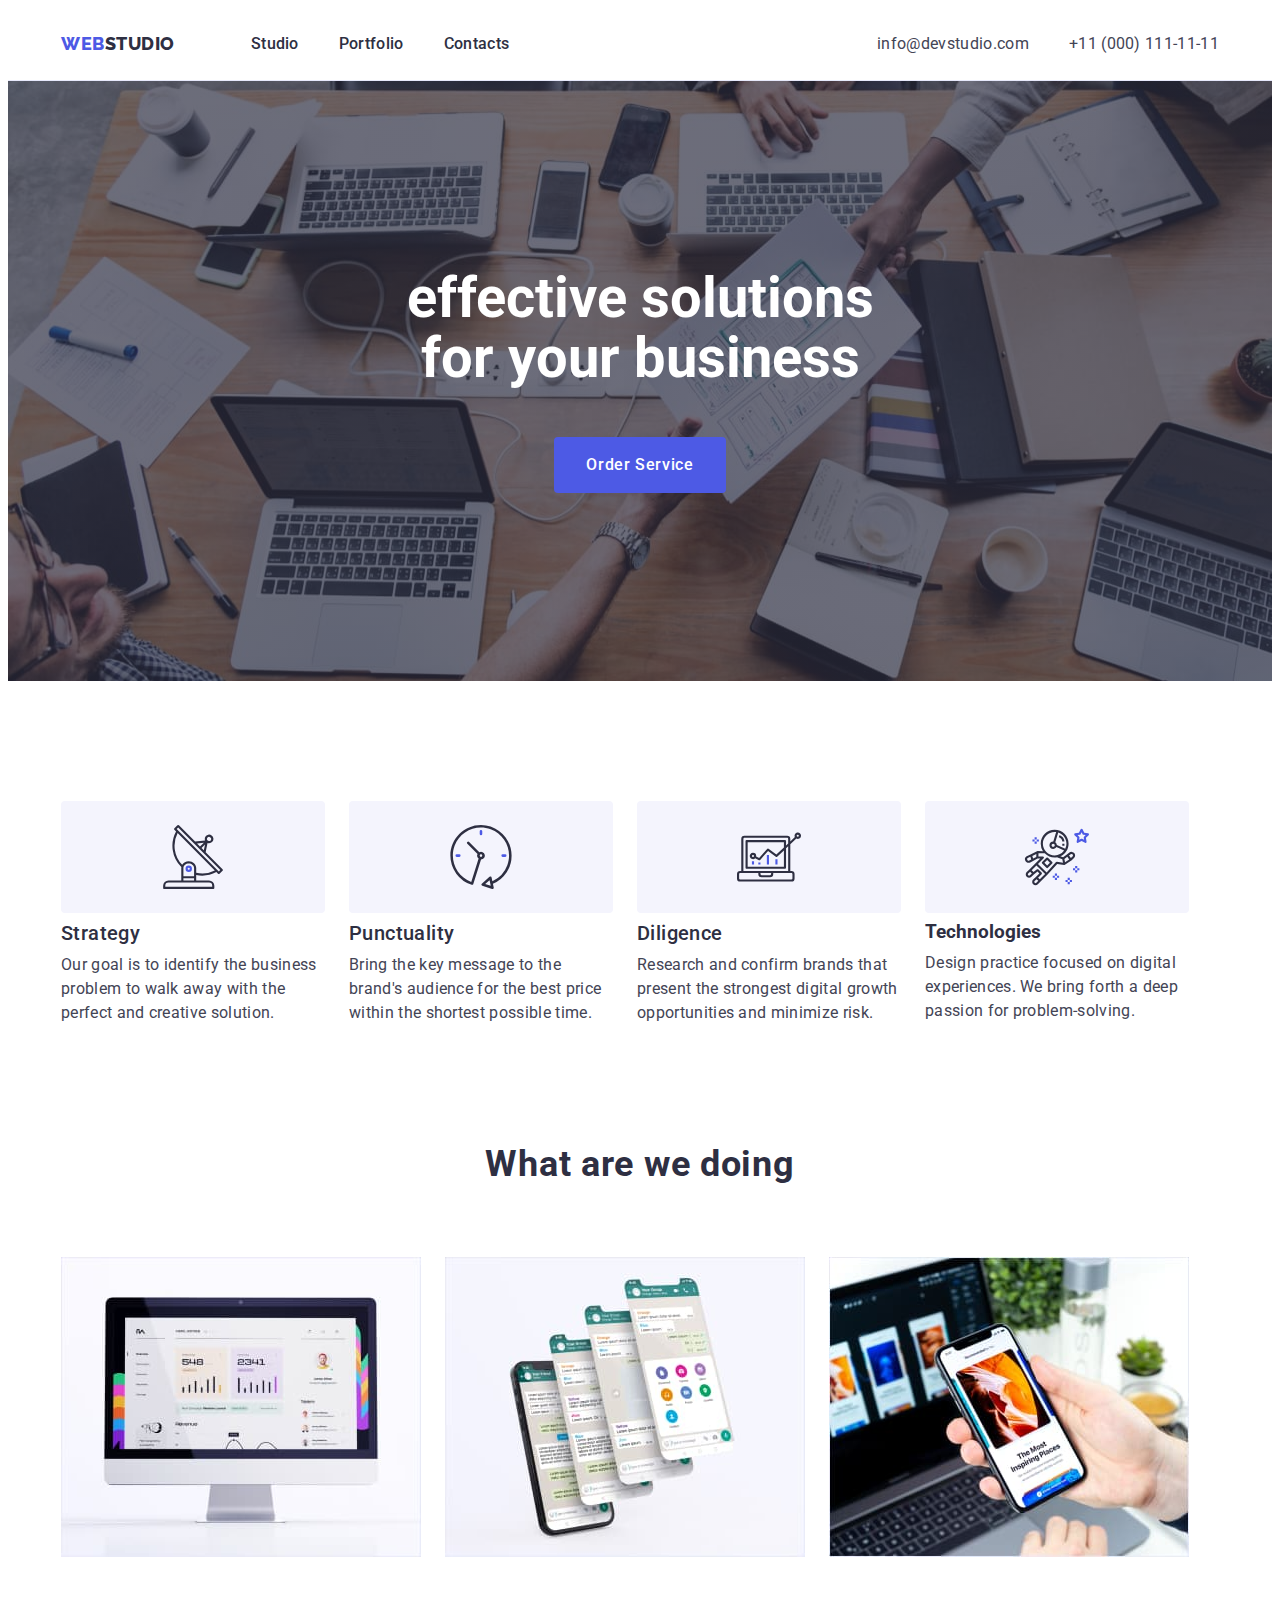
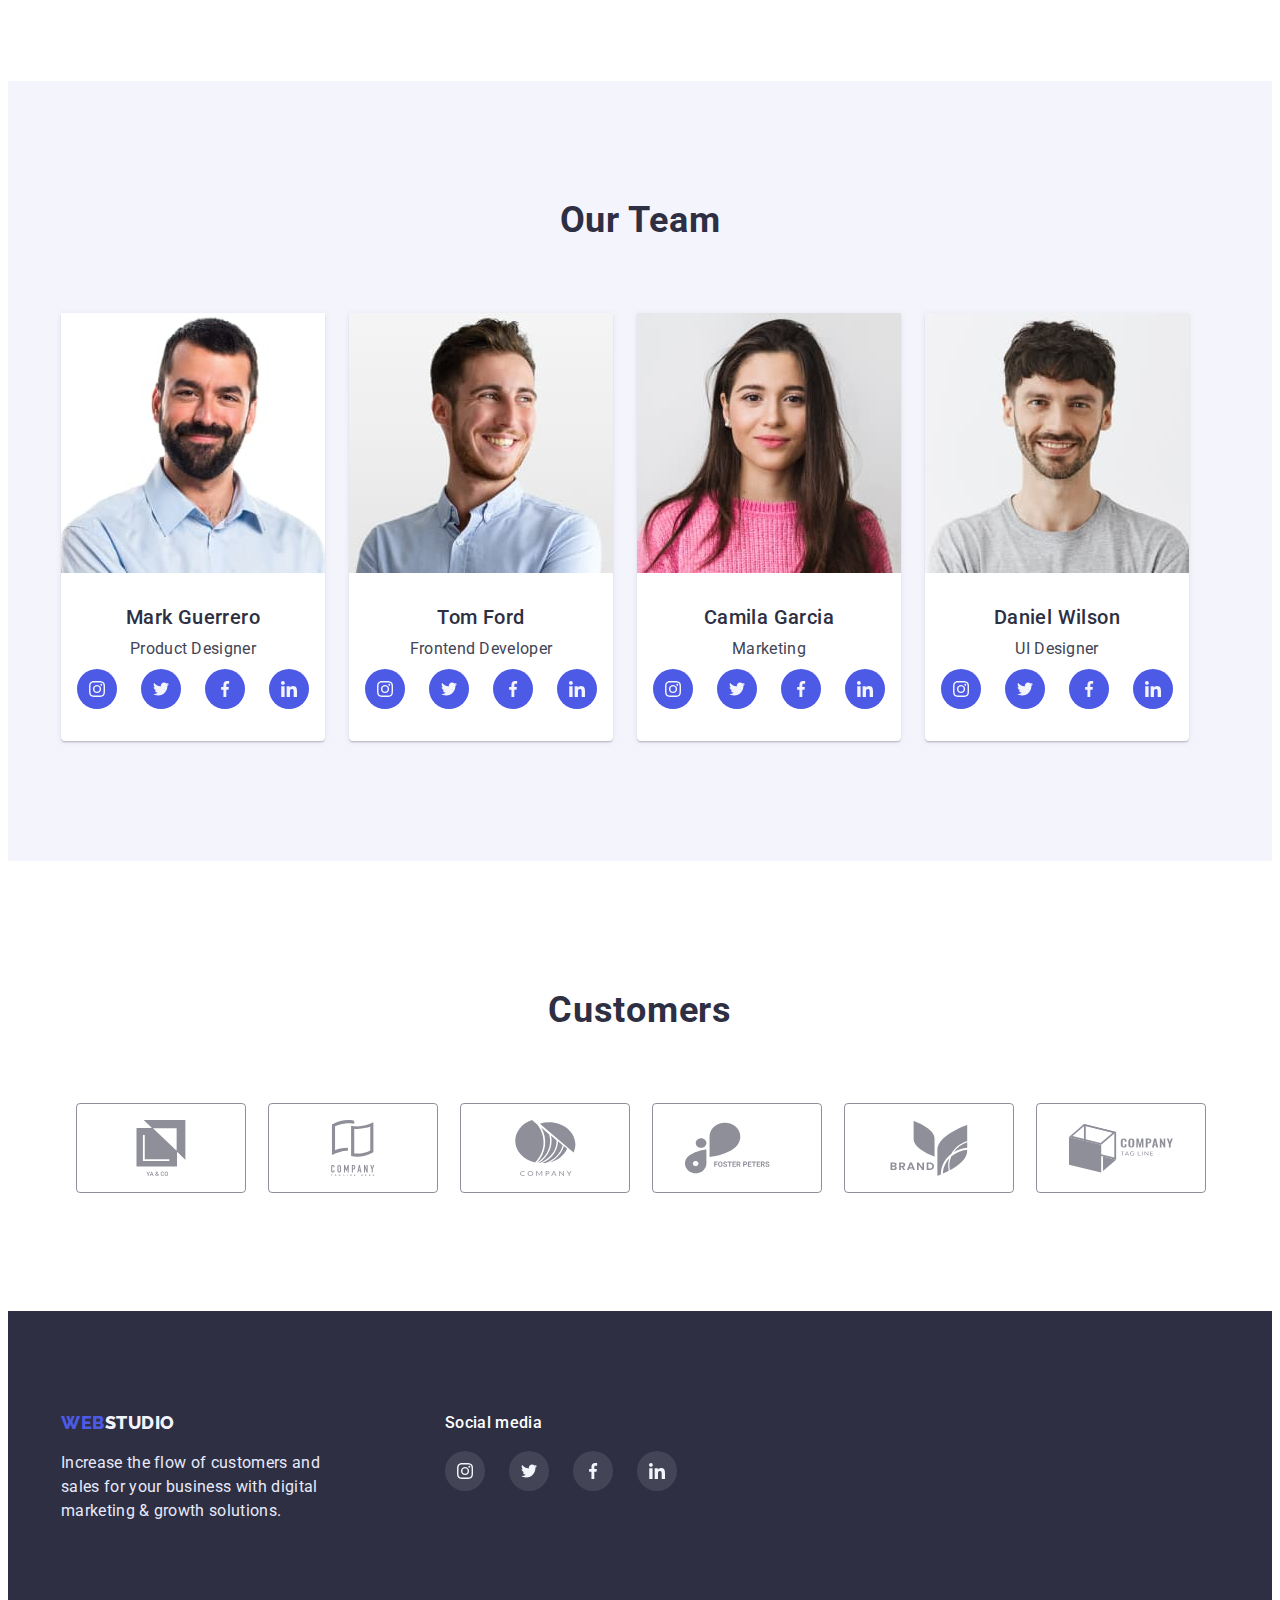
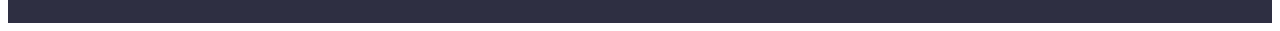
==== index.html @ f939b320 "probiren" ====
<!DOCTYPE html>
<html lang="en">
  <head>
    <meta charset="UTF-8" />
    <meta http-equiv="X-UA-Compatible" content="IE=edge" />
    <meta name="viewport" content="width=device-width, initial-scale=1.0" />
    <title>WebStudio</title>
    <link
      rel="stylesheet"
      href="https://cdnjs.cloudflare.com/ajax/libs/modern-normalize/1.1.0/modern-normalize.min.css"
      integrity="sha512-wpPYUAdjBVSE4KJnH1VR1HeZfpl1ub8YT/NKx4PuQ5NmX2tKuGu6U/JRp5y+Y8XG2tV+wKQpNHVUX03MfMFn9Q=="
      crossorigin="anonymous"
      referrerpolicy="no-referrer"
    />
    <link rel="preconnect" href="https://fonts.googleapis.com" />
    <link rel="preconnect" href="https://fonts.gstatic.com" crossorigin />
    <link
      href="https://fonts.googleapis.com/css2?family=Raleway:wght@800&family=Roboto:wght@400;500;700;900&display=swap"
      rel="stylesheet"
    />
    <link rel="stylesheet" href="./css/styles.css" />
  </head>
  <body>
    <!-- шапка -->
    <header class="header">
      <div class="container header-container">
        <nav class="header-nav">
          <a href="./index.html" class="logo list link"
            ><span class="logo-web">Web</span>Studio</a
          >
          <ul class="header-list list">
            <li class="header-item">
              <a href="./index.html" class="header-link link">Studio</a>
            </li>
            <li class="header-item">
              <a href="./portfolio.html" class="header-link link">Portfolio</a>
            </li>
            <li class="header-item">
              <a href="" class="header-link link">Contacts</a>
            </li>
          </ul>
        </nav>
        <address class="header-address">
          <ul class="contakt-list list">
            <li class="contakt-item">
              <a
                href="mailto:info@devstudio.com"
                class="contakt-link contakt-link-mailto link"
                >info@devstudio.com</a
              >
            </li>
            <li class="contakt-item">
              <a href="tel:+110001111111" class="contakt-link link"
                >+11 (000) 111-11-11</a
              >
            </li>
          </ul>
        </address>
      </div>
    </header>
    <!-- / шапка -->
    <main>
      <!-- герой -->
      <section class="section-hero">
        <div class="container container-hero">
          <h1 class="hero-title">effective solutions for your business</h1>
          <button type="button" class="btn-hero">Order Service</button>
        </div>
      </section>
      <!-- послуги -->
      <section class="benefits">
        <div class="container">
          <h2 class="visually-hidden">services</h2>
          <ul class="benefits-top-list list">
            <li class="benefits-top-item">
              <svg class="benefits-top-icon" widht="64px" height="64px"><use href="./images/symbol-defs.svg#icon-antenna">  </use></svg>
            </li>
            <li class="benefits-top-item">
              <svg class="benefits-top-icon " widht="64px" height="64px"><use href="./images/symbol-defs.svg#icon-clock">  </use></svg>
            </li>
            <li class="benefits-top-item">
              <svg class="benefits-top-icon " widht="64px" height="64px"><use href="./images/symbol-defs.svg#icon-diagram">  </use></svg>
            </li>
            <li class="benefits-top-item">
              <svg class="benefits-top-icon " widht="64px" height="64px"><use href="./images/symbol-defs.svg#icon-astronaut">  </use></svg>
            </li>
          </ul>
          <ul class="benefits-list list">
            <li class="benefits-item">
              <h3 class="benefits-title subtitle">Strategy</h3>
              <p class="benefits-text text">
                Our goal is to identify the business problem to walk away with
                the perfect and creative solution.
              </p>
            </li>
            <li class="benefits-item">
              <h3 class="benefits-title subtitle">Punctuality</h3>
              <p class="benefits-text text">
                Bring the key message to the brand's audience for the best price
                within the shortest possible time.
              </p>
            </li>
            <li class="benefits-item">
              <h3 class="benefits-title subtitle">Diligence</h3>
              <p class="benefits-text text">
                Research and confirm brands that present the strongest digital
                growth opportunities and minimize risk.
              </p>
            </li>
            <li class="benefits-item">
              <h3 class="benefits-title">Technologies</h3>
              <p class="benefits-text text">
                Design practice focused on digital experiences. We bring forth a
                deep passion for problem-solving.
              </p>
            </li>
          </ul>
        </div>
      </section>
      <!-- що ми робимо -->
      <section class="slider-work">
        <div class="container slider-work-container">
          <h2 class="slider-work-title">What are we doing</h2>
          <ul class="slider-work-list list">
            <li class="slider-work-item">
              <img
                src="./images/foto1.jpg"
                alt="computer monitor"
                width="360"
              />
            </li>
            <li class="slider-work-item">
              <img src="./images/foto2.jpg" alt="phone screen" width="360" />
            </li>
            <li class="slider-work-item">
              <img src="./images/foto3.jpg" alt="phone" width="360" />
            </li>
          </ul>
        </div>
      </section>
      <!-- команда -->
      <section class="team">
        <div class="container team-container">
          <h2 class="team-title">Our Team</h2>
          <ul class="team-list list">
            <li class="team-item">
              <img
                src="./images/foto-team-1.jpg"
                alt="Mark Guerrero"
                width="264"
              />
              <div class="container-cards">
                <h3 class="team-name subtitle">Mark Guerrero</h3>
                <p class="team-text text">Product Designer</p>
                <ul class="team-spec-list list">
                  <li class="team-spec-item">
                    <a href="" class="team-spec-link">
                      <svg class="team-spec-icon" widht="16px" height="16px">
                        <use href="./images/symbol-defs.svg#icon-instagram"></use>
                      </svg>
                    </a>
                  </li>
                  <li class="team-spec-item">
                    <a href="" class="team-spec-link" >
                      <svg class="team-spec-icon" widht="16px" height="16px">
                        <use href="./images/symbol-defs.svg#icon-twitter"></use>
                      </svg>
                    </a>
                  </li>
                  <li class="team-spec-item">
                    <a href="" class="team-spec-link">
                      <svg class="team-spec-icon" widht="16px" height="16px">
                        <use href="./images/symbol-defs.svg#icon-facebook"></use>
                      </svg>
                    </a>
                  </li>
                  <li class="team-spec-item">
                    <a href="" class="team-spec-link">
                      <svg class="team-spec-icon" widht="16px" height="16px">
                        <use href="./images/symbol-defs.svg#icon-linkedin"></use>
                      </svg>
                    </a>
                  </li>
                </ul>
              </div>
            </li>
            <li class="team-item">
              <img src="./images/foto-team-2.jpg" alt="Tom Ford" width="264" />
              <div class="container-cards">
                <h3 class="team-name subtitle">Tom Ford</h3>
                <p class="team-text text">Frontend Developer</p>
                <ul class="team-spec-list list">
                  <li class="team-spec-item">
                    <a href="" class="team-spec-link">
                      <svg class="team-spec-icon" widht="16px" height="16px">
                        <use href="./images/symbol-defs.svg#icon-instagram"></use>
                      </svg>
                    </a>
                  </li>
                  <li class="team-spec-item">
                    <a href="" class="team-spec-link" >
                      <svg class="team-spec-icon" widht="16px" height="16px">
                        <use href="./images/symbol-defs.svg#icon-twitter"></use>
                      </svg>
                    </a>
                  </li>
                  <li class="team-spec-item">
                    <a href="" class="team-spec-link">
                      <svg class="team-spec-icon" widht="16px" height="16px">
                        <use href="./images/symbol-defs.svg#icon-facebook"></use>
                      </svg>
                    </a>
                  </li>
                  <li class="team-spec-item">
                    <a href="" class="team-spec-link">
                      <svg class="team-spec-icon" widht="16px" height="16px">
                        <use href="./images/symbol-defs.svg#icon-linkedin"></use>
                      </svg>
                    </a>
                  </li>
                </ul>
              </div>
            </li>
            <li class="team-item">
              <img
                src="./images/foto-team-3.jpg"
                alt="Camila Garcia"
                width="264"
              />
              <div class="container-cards">
                
                <h3 class="team-name subtitle">Camila Garcia</h3>
                <p class="team-text text">Marketing</p>
                <ul class="team-spec-list list">
                  <li class="team-spec-item">
                    <a href="" class="team-spec-link">
                      <svg class="team-spec-icon" widht="16px" height="16px">
                        <use href="./images/symbol-defs.svg#icon-instagram"></use>
                      </svg>
                    </a>
                  </li>
                  <li class="team-spec-item">
                    <a href="" class="team-spec-link" >
                      <svg class="team-spec-icon" widht="16px" height="16px">
                        <use href="./images/symbol-defs.svg#icon-twitter"></use>
                      </svg>
                    </a>
                  </li>
                  <li class="team-spec-item">
                    <a href="" class="team-spec-link">
                      <svg class="team-spec-icon" widht="16px" height="16px">
                        <use href="./images/symbol-defs.svg#icon-facebook"></use>
                      </svg>
                    </a>
                  </li>
                  <li class="team-spec-item">
                    <a href="" class="team-spec-link">
                      <svg class="team-spec-icon" widht="16px" height="16px">
                        <use href="./images/symbol-defs.svg#icon-linkedin"></use>
                      </svg>
                    </a>
                  </li>
                </ul>
              </div>
            </li>
            <li class="team-item">
              <img
                src="./images/foto-team-4.jpg"
                alt="Daniel Wilson"
                width="264"
              />
              <div class="container-cards">
                <h3 class="team-name subtitle">Daniel Wilson</h3>
                <p class="team-text text">UI Designer</p>
                <ul class="team-spec-list list">
                  <li class="team-spec-item">
                    <a href="" class="team-spec-link">
                      <svg class="team-spec-icon" widht="16px" height="16px">
                        <use href="./images/symbol-defs.svg#icon-instagram"></use>
                      </svg>
                    </a>
                  </li>
                  <li class="team-spec-item">
                    <a href="" class="team-spec-link" >
                      <svg class="team-spec-icon" widht="16px" height="16px">
                        <use href="./images/symbol-defs.svg#icon-twitter"></use>
                      </svg>
                    </a>
                  </li>
                  <li class="team-spec-item">
                    <a href="" class="team-spec-link">
                      <svg class="team-spec-icon" widht="16px" height="16px">
                        <use href="./images/symbol-defs.svg#icon-facebook"></use>
                      </svg>
                    </a>
                  </li>
                  <li class="team-spec-item">
                    <a href="" class="team-spec-link">
                      <svg class="team-spec-icon" widht="16px" height="16px">
                        <use href="./images/symbol-defs.svg#icon-linkedin"></use>
                      </svg>
                    </a>
                  </li>
                </ul>
              </div>
            </li>
          </ul>
        </div>
      </section>
      <section class="company">
        <div class="container container-compani">
        <h2 class="company-title">Customers</h2>
        <ul class="company-list list">
          <li class="company-item">
            <a href="" class="company-link">
              <svg class="company-icon" width="104px" height="56px">
                <use href="./images/symbol-defs.svg#icon-group  "></use>
              </svg>
            </a>
          </li>
          <li class="company-item">
            <a href="" class="company-link">
              <svg class="company-icon" width="104px" height="56px">
                <use href="./images/symbol-defs.svg#icon-group-company  "></use>
              </svg>
            </a>
          </li>
          <li class="company-item">
            <a href="" class="company-link">
              <svg class="company-icon" width="104px" height="56px">
                <use href="./images/symbol-defs.svg#icon-Object "></use>
              </svg>
            </a>
          </li>
          <li class="company-item">
            <a href="" class="company-link">
              <svg class="company-icon" width="104px" height="56px">
                <use href="./images/symbol-defs.svg#icon-foster "></use>
              </svg>
            </a>
          </li>
          <li class="company-item">
            <a href="" class="company-link">
              <svg class="company-icon" width="104px" height="56px">
                <use href="./images/symbol-defs.svg#icon-brand "></use>
              </svg>
            </a>
          </li>
          <li class="company-item">
            <a href="" class="company-link">
              <svg class="company-icon" width="104px" height="56px">
                <use href="./images/symbol-defs.svg#icon-tagline "></use>
              </svg>
            </a>
          </li>
        </ul>
      </div>
      </section>
    </main>
    <!-- підвал -->
    <footer class="footer">
      <div class="container container-footer">
        <div class="container-logo">
        <a href="./index.html" class="logo-footer list link"
          ><span class="logo-web">Web</span>Studio</a
        >
        <p class="footer-text text">
          Increase the flow of customers and sales for your business with
          digital marketing & growth solutions.
        </p>
      </div>
              <div >
        <h2 class="footer-title">Social media</h2>
        <ul class="footer-spec-list list">
          <li class="footer-spec-item">
            <a href="" class="footer-spec-link">
              <svg class="footer-spec-icon" widht="16px" height="16px">
                <use href="./images/symbol-defs.svg#icon-instagram"></use>
              </svg>
            </a>
          </li>
          <li class="footer-spec-item">
            <a href="" class="footer-spec-link" >
              <svg class="footer-spec-icon" widht="16px" height="16px">
                <use href="./images/symbol-defs.svg#icon-twitter"></use>
              </svg>
            </a>
          </li>
          <li class="footer-spec-item">
            <a href="" class="footer-spec-link">
              <svg class="footer-spec-icon" widht="16px" height="16px">
                <use href="./images/symbol-defs.svg#icon-facebook"></use>
              </svg>
            </a>
          </li>
          <li class="footer-spec-item">
            <a href="" class="footer-spec-link">
              <svg class="footer-spec-icon" widht="16px" height="16px">
                <use href="./images/symbol-defs.svg#icon-linkedin"></use>
              </svg>
            </a>
          </li>
        </ul>
      </div>
      </div>

    </footer>
  </body>
</html>
---- css/styles.css ----
:root{
    --maim-text-color: #434455;
    --maim-title-color: #2E2F42;
    --maim-logo-color: #4D5AE5;
    --maim-logo-text-color: #F4F4FD;
    --maim-logo-futer-color: #2E2F42;
    --maim-text-futer-color:#E7E9FC;
    --maim-btn-active-color: #404BBF;
    --maim-big-title-color: #FFFFFF;
    --maim-background-fon-color:#F4F4FD;
    --main-campany-color: #8E8F99;

}
.list{
list-style: none;

}
.link{
    text-decoration: none;
}

.visually-hidden {
    position: absolute;
    width: 1px;
    height: 1px;
    margin: -1px;
    border: 0;
    padding: 0;
    white-space: nowrap;
    clip-path: inset(100%);
    clip: rect(0 0 0 0);
    overflow: hidden;
   }

   h1,h2,h3,h4,h5,h6,p{
    margin: 0;
   }
   ul{
    margin: 0;
    padding: 0;
   }

body{
    font-family: 'Roboto', sans-serif;
    color:  #434455;
    background:#FFFFFF;
}  

.container{
    width: 1158px;
    margin: 0 auto;
    padding-left: 15px;
    padding-right: 15px;
}

.text{  
    font-size: 16px;
    line-height: 1.5;
    letter-spacing: 0.02em;    
}

.subtitle{
    font-weight: 500;
    font-size: 20px;
    line-height: 1.2;
    letter-spacing: 0.02em;
    
}
/* колір логотипа web =color: #4D5AE5; */
/* колір жирного тексту color: #2E2F42; */
/* колір малого туксту color: #434455; rgba(0, 0, 0, 0.25); */
/* header styles */
/* -----------header----------- */
.header{
    padding: 24px 0;
    border-bottom: 1px solid #E7E9FC; 
}
.header-container{
    display: flex;
    align-items: center;

}
.logo{   
font-family: 'Raleway';
font-weight: 800;
font-size: 18px;
line-height: 1.33;
letter-spacing: 0.03em;
text-transform: uppercase;
color: var(--maim-title-color);
}
.logo-web{
    color: var(--maim-logo-color);

}
.header-nav{
    display: flex;
    align-items: center;
}
.header-list{
    display: flex;
    align-items: center;
    gap: 40px;
    margin-left: 76px;

}

.header-link{
    font-weight: 500;
    font-size: 16px;
    line-height: 1.5;    
    letter-spacing: 0.02em;     
    color: var(--maim-title-color);
    
}
.header-link:active,
.header-link:focus,
.header-link:hover{
    color: var(--maim-btn-active-color);

}
.header-address{
    margin-left: auto;
}
.contakt-list{
    display: flex;
}
.contakt-link{

    font-style: normal;
    font-size: 16px;
    line-height: 1.5;
    letter-spacing: 0.02em;
color: var(--maim-text-color);

}
.contakt-item:not(:last-child){
    margin-right: 40px;
}
.contakt-link-mailto:active,
.contakt-link-mailto:hover,
.contakt-link-mailto:focus
{
color: var(--maim-btn-active-color);
}
/* -----------footer----------- */
.footer{
    padding-bottom: 100px;
    padding-top: 100px;
    background:var(--maim-logo-futer-color);
}
.container-footer{
    display: flex;
}
.container-logo{
    margin-right: 120px;
}

.logo-footer{
    font-family: 'Raleway';
    font-weight: 800;
    font-size: 18px;
    line-height: 1.33;
    letter-spacing: 0.03em;
    text-transform: uppercase;
color: var(--maim-logo-text-color);
    
}

.footer-text{ 
    width: 264px;
    margin-top: 16px;  
color: var(--maim-text-futer-color);
}
.footer-title{

    font-weight: 500;
    font-size: 16px;
    line-height: 1.5;
    letter-spacing: 0.02em;
    
    color: var(--maim-big-title-color);
}
.footer-spec-list {
    display: flex;
justify-content: center;
margin-top: 16px;
gap: 24px;
}
.footer-spec-item {
}
.footer-spec-link {
    display: flex;
    align-items: center;
  width: 40px;
  height: 40px;
  border-radius: 50%;

  background: rgba(255, 255, 255, 0.1); 
}
.footer-spec-link:hover,
.footer-spec-link:focus{
    background: #31D0AA;
}
/* -----------main----------- */
/* -----------hero----------- */
.section-hero{
    padding-top: 188px;
    padding-bottom: 188px;
    background-color: var(--maim-title-color) ;
    background-image: linear-gradient(rgba(46, 47, 66, 0.7),rgba(46, 47, 66, 0.7)) , url(../images/people-office.jpg);
    background-size: cover;
}
.container-hero{
display: flex;
align-items: center;
flex-direction: column;
}
.hero-title{
    max-width: 488px;
    margin-bottom: 48px;

    font-weight: 700;
    font-size: 56px;
    line-height: 1.07;
    text-align:center ;
    color: var(--maim-big-title-color);
}

.btn-hero{
    padding: 16px 32px;
    border-radius: 4px;
    border: 0;


    cursor: pointer;
    font-family: 'Roboto';
    font-weight: 500;
    font-size: 16px;
    line-height: 1.5;
    letter-spacing: 0.04em;  
  
    color: var(--maim-big-title-color);
    background:var(--maim-logo-color);
}
.btn-hero:focus,
.btn-hero:hover{
    background:var(--maim-btn-active-color);
}

/* -----------benefits----------- */
.benefits{
    padding-top: 120px;
    padding-bottom: 120px;
}
.benefits-top-list{
    display: flex;
    gap: 24px;
}
.benefits-top-item{
    display: flex;
    align-items: center;
width: 264px;
height: 112px;
background-color: var(--maim-background-fon-color);
border-radius: 4px;
}

.benefits-list{
    display: flex;
    gap: 24px;
}
.benefits-item{
    width: 264px;
}
.benefits-title {
    margin-top: 8px;
    margin-bottom: 8px;
    color: var(--maim-title-color);
}
.benefits-text {
    
    color: var(--maim-text-color);


}
/* -----------main work----------- */
.slider-work{
    padding-bottom: 120px;
}
.slider-work-container{

}
.slider-work-list{
    display: flex;
    gap: 24px;
}
.slider-work-title{
    margin-bottom: 72px;
    text-align: center;
    font-weight: 700;
    font-size: 36px;
    line-height: 1.11;
    letter-spacing: 0.02em;
    color: var(--maim-title-color);  
}
/* -----------main team----------- */
.team {
    padding-top: 120px;
    padding-bottom: 120px;
    background:var(--maim-background-fon-color);

}
.team-container{

}
.team-title {
    margin-bottom: 72px;

    text-align: center;
    font-weight: 700;
    font-size: 36px;
    line-height: 1.11;
    letter-spacing: 0.02em;
    
    color: var(--maim-title-color);
    
}
.team-list{
    display: flex;
    align-items: center;
    gap: 24px;
}
.team-item>img{
    display: block;
    max-width: 200%;
    height: auto;
}
.team-item{
    box-shadow: 0px 1px 6px rgba(46, 47, 66, 0.08), 0px 1px 1px rgba(46, 47, 66, 0.16), 0px 2px 1px rgba(46, 47, 66, 0.08);
border-radius: 0px 0px 4px 4px;
    background-color: var(--maim-big-title-color);

}
.container-cards{
    padding-bottom: 32px;
    text-align:center ;
    padding-top: 32px;
    
}
.team-name {
    

    margin-bottom: 8px;
    color: var(--maim-title-color);

}
.team-text {
    
    color: var(--maim-text-color);
}
.team-spec-list{
display: flex;
justify-content: center;
margin-top: 8px;
gap: 24px;
}
.team-spec-item{

}
.team-spec-link{
    display: flex;
    align-items: center;
  width: 40px;
  height: 40px;
  border-radius: 50%;

    background-color: var(--maim-logo-color);  

}
.team-spec-link:hover,
.team-spec-link:focus{
    background-color: var(--maim-btn-active-color);
}

.team-spec-icon{

}
/* -----------company----------- */
.container-compani{
    padding-top: 130px;
    padding-bottom: 120px;
}
.company-title {
    margin-bottom: 72px;
    font-weight: 700;
font-size: 36px;
line-height: 1.11;


text-align: center;
letter-spacing: 0.02em;


color: var(--maim-title-color);
}
.company-list {
    display: flex;
    justify-content: center;
    gap: 24px;
}
.company-item {
    height: 88px;
    width: 168px;

}
.company-link {
    display: flex;
    justify-content: center;
    align-items: center;
    width: 100%;
    height: 100%;
    

    border: 1px solid #8E8F99;
    border-radius: 4px;
    color: var(--main-campany-color);

}
.company-icon {
fill: currentColor;

}

.company-link:hover,
.company-link:focus{
   
    border: 1px solid   #404BBF;;
    border-radius: 4px;
}
.company-link:hover .company-icon,
.company-link:focus .company-icon{
fill:  #404BBF;
}
/* -----------PORTFOLIO----------- */
/* -----------menu button----------- */
.menu-btn{
    padding-top: 96px;
    padding-bottom: 120px;
}
.btn-list{
    display: flex;
    justify-content: center;
    text-align: center;
    margin-bottom: 72px;
}
.btn{
    padding: 12px 24px;
    border: 1px solid #E7E9FC;
    border-radius: 4px;
    cursor: pointer;
    font-family: 'Roboto';
    font-weight: 500;
font-size: 16px;
line-height: 1.5;
letter-spacing: 0.04em;
color: var(--maim-logo-color);
background: var(--maim-background-fon-color);


}
.btn:hover,
.btn:focus{
    background: var(--maim-btn-active-color);
    color: var(--maim-big-title-color);
}
.btn-item:not(:last-child){
    margin-right: 24px;
}
/* -----------features----------- */

.features-list{

    display: flex;
    flex-wrap: wrap;
    gap: 24px;
    row-gap: 48px;
}
.features-item{
    width: 360px;
}
.features-link>img{
    display: block;
    max-width: 200%;
    height: auto;
}
.container-features{
padding-top: 32px;
padding-left: 16px;
padding-bottom: 32px;
border: 1px solid #E7E9FC;

}

.features-title{
margin-bottom: 8px;
color: var(--maim-title-color);

}
.features-text{
    color: var(--maim-text-color);
    
}
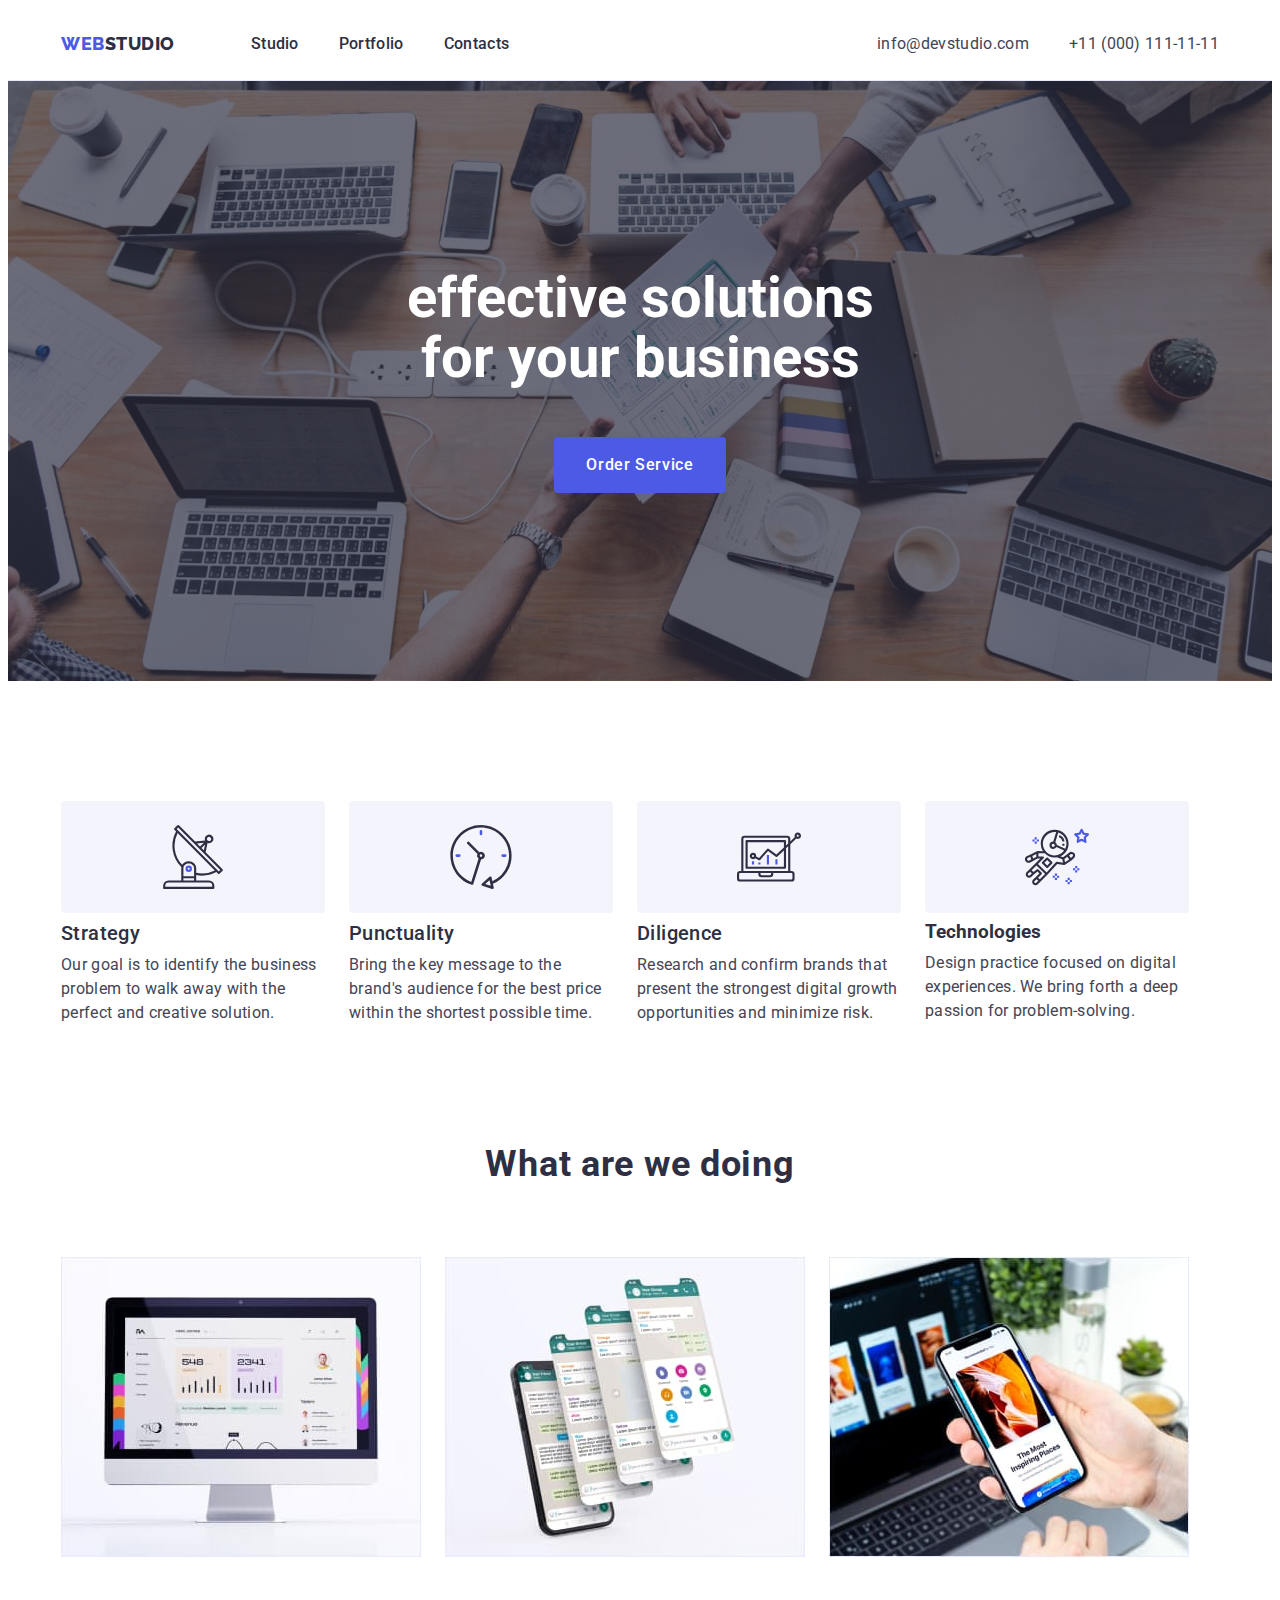
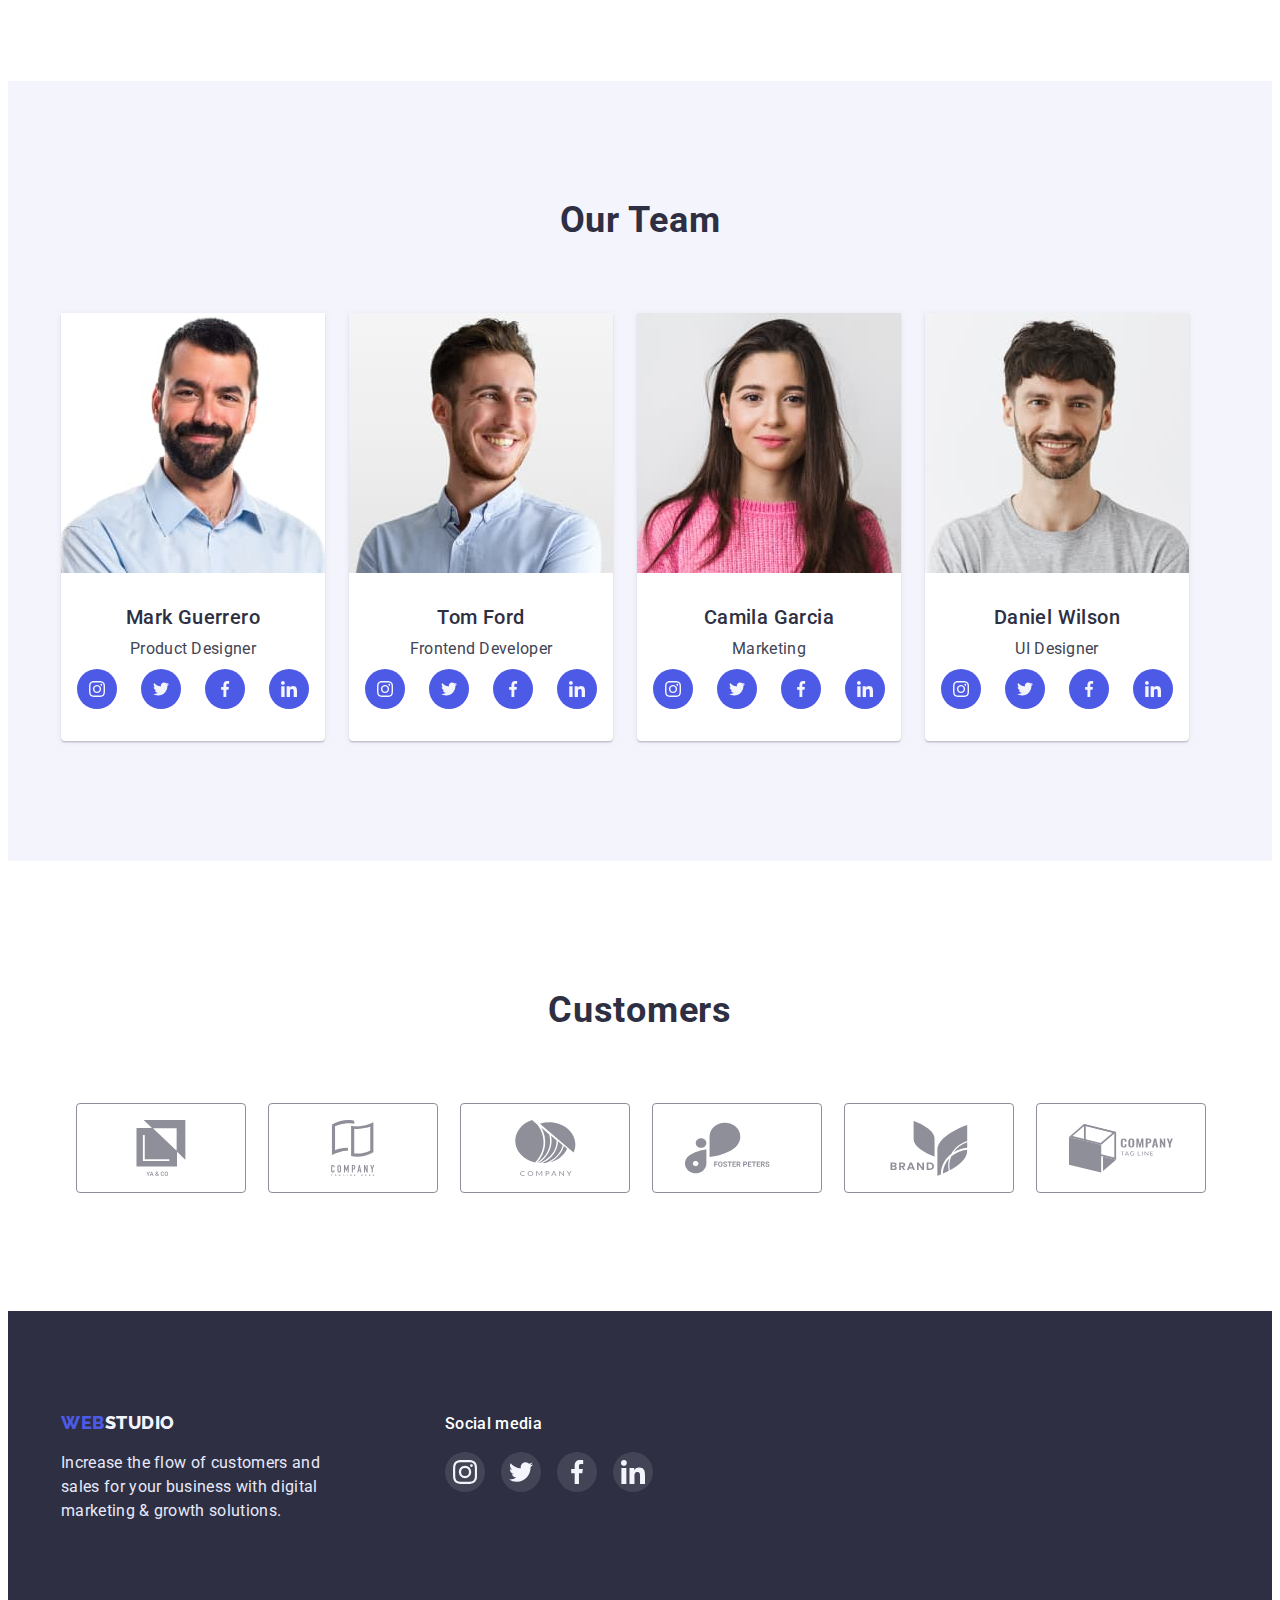
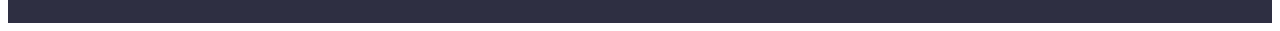
==== commit 1337f807: "oprava" ====
--- a/index.html
+++ b/index.html
@@ -71,22 +71,11 @@
       <section class="benefits">
         <div class="container">
           <h2 class="visually-hidden">services</h2>
-          <ul class="benefits-top-list list">
-            <li class="benefits-top-item">
-              <svg class="benefits-top-icon" widht="64px" height="64px"><use href="./images/symbol-defs.svg#icon-antenna">  </use></svg>
-            </li>
-            <li class="benefits-top-item">
-              <svg class="benefits-top-icon " widht="64px" height="64px"><use href="./images/symbol-defs.svg#icon-clock">  </use></svg>
-            </li>
-            <li class="benefits-top-item">
-              <svg class="benefits-top-icon " widht="64px" height="64px"><use href="./images/symbol-defs.svg#icon-diagram">  </use></svg>
-            </li>
-            <li class="benefits-top-item">
-              <svg class="benefits-top-icon " widht="64px" height="64px"><use href="./images/symbol-defs.svg#icon-astronaut">  </use></svg>
-            </li>
-          </ul>
           <ul class="benefits-list list">
             <li class="benefits-item">
+              <div class="benefits-top-item" >
+              <svg class="benefits-top-icon" width="64px" height="64px"><use href="./images/symbol-defs.svg#icon-antenna">  </use></svg>
+            </div>
               <h3 class="benefits-title subtitle">Strategy</h3>
               <p class="benefits-text text">
                 Our goal is to identify the business problem to walk away with
@@ -94,6 +83,9 @@
               </p>
             </li>
             <li class="benefits-item">
+              <div class="benefits-top-item">
+              <svg class="benefits-top-icon " width="64px" height="64px"><use href="./images/symbol-defs.svg#icon-clock">  </use></svg>
+            </div>
               <h3 class="benefits-title subtitle">Punctuality</h3>
               <p class="benefits-text text">
                 Bring the key message to the brand's audience for the best price
@@ -101,6 +93,9 @@
               </p>
             </li>
             <li class="benefits-item">
+              <div class="benefits-top-item">
+              <svg class="benefits-top-icon " width="64px" height="64px"><use href="./images/symbol-defs.svg#icon-diagram">  </use></svg>
+            </div>
               <h3 class="benefits-title subtitle">Diligence</h3>
               <p class="benefits-text text">
                 Research and confirm brands that present the strongest digital
@@ -108,6 +103,9 @@
               </p>
             </li>
             <li class="benefits-item">
+              <div class="benefits-top-item" >
+              <svg class="benefits-top-icon " width="64px" height="64px"><use href="./images/symbol-defs.svg#icon-astronaut">  </use></svg>
+            </div>
               <h3 class="benefits-title">Technologies</h3>
               <p class="benefits-text text">
                 Design practice focused on digital experiences. We bring forth a
@@ -155,28 +153,28 @@
                 <ul class="team-spec-list list">
                   <li class="team-spec-item">
                     <a href="" class="team-spec-link">
-                      <svg class="team-spec-icon" widht="16px" height="16px">
+                      <svg class="team-spec-icon" width="16px" height="16px">
                         <use href="./images/symbol-defs.svg#icon-instagram"></use>
                       </svg>
                     </a>
                   </li>
                   <li class="team-spec-item">
                     <a href="" class="team-spec-link" >
-                      <svg class="team-spec-icon" widht="16px" height="16px">
+                      <svg class="team-spec-icon" width="16px" height="16px">
                         <use href="./images/symbol-defs.svg#icon-twitter"></use>
                       </svg>
                     </a>
                   </li>
                   <li class="team-spec-item">
                     <a href="" class="team-spec-link">
-                      <svg class="team-spec-icon" widht="16px" height="16px">
+                      <svg class="team-spec-icon" width="16px" height="16px">
                         <use href="./images/symbol-defs.svg#icon-facebook"></use>
                       </svg>
                     </a>
                   </li>
                   <li class="team-spec-item">
                     <a href="" class="team-spec-link">
-                      <svg class="team-spec-icon" widht="16px" height="16px">
+                      <svg class="team-spec-icon" width="16px" height="16px">
                         <use href="./images/symbol-defs.svg#icon-linkedin"></use>
                       </svg>
                     </a>
@@ -192,28 +190,28 @@
                 <ul class="team-spec-list list">
                   <li class="team-spec-item">
                     <a href="" class="team-spec-link">
-                      <svg class="team-spec-icon" widht="16px" height="16px">
+                      <svg class="team-spec-icon" width="16px" height="16px">
                         <use href="./images/symbol-defs.svg#icon-instagram"></use>
                       </svg>
                     </a>
                   </li>
                   <li class="team-spec-item">
                     <a href="" class="team-spec-link" >
-                      <svg class="team-spec-icon" widht="16px" height="16px">
+                      <svg class="team-spec-icon" width="16px" height="16px">
                         <use href="./images/symbol-defs.svg#icon-twitter"></use>
                       </svg>
                     </a>
                   </li>
                   <li class="team-spec-item">
                     <a href="" class="team-spec-link">
-                      <svg class="team-spec-icon" widht="16px" height="16px">
+                      <svg class="team-spec-icon" width="16px" height="16px">
                         <use href="./images/symbol-defs.svg#icon-facebook"></use>
                       </svg>
                     </a>
                   </li>
                   <li class="team-spec-item">
                     <a href="" class="team-spec-link">
-                      <svg class="team-spec-icon" widht="16px" height="16px">
+                      <svg class="team-spec-icon" width="16px" height="16px">
                         <use href="./images/symbol-defs.svg#icon-linkedin"></use>
                       </svg>
                     </a>
@@ -234,28 +232,28 @@
                 <ul class="team-spec-list list">
                   <li class="team-spec-item">
                     <a href="" class="team-spec-link">
-                      <svg class="team-spec-icon" widht="16px" height="16px">
+                      <svg class="team-spec-icon" width="16px" height="16px">
                         <use href="./images/symbol-defs.svg#icon-instagram"></use>
                       </svg>
                     </a>
                   </li>
                   <li class="team-spec-item">
                     <a href="" class="team-spec-link" >
-                      <svg class="team-spec-icon" widht="16px" height="16px">
+                      <svg class="team-spec-icon" width="16px" height="16px">
                         <use href="./images/symbol-defs.svg#icon-twitter"></use>
                       </svg>
                     </a>
                   </li>
                   <li class="team-spec-item">
                     <a href="" class="team-spec-link">
-                      <svg class="team-spec-icon" widht="16px" height="16px">
+                      <svg class="team-spec-icon" width="16px" height="16px">
                         <use href="./images/symbol-defs.svg#icon-facebook"></use>
                       </svg>
                     </a>
                   </li>
                   <li class="team-spec-item">
                     <a href="" class="team-spec-link">
-                      <svg class="team-spec-icon" widht="16px" height="16px">
+                      <svg class="team-spec-icon" width="16px" height="16px">
                         <use href="./images/symbol-defs.svg#icon-linkedin"></use>
                       </svg>
                     </a>
@@ -275,28 +273,28 @@
                 <ul class="team-spec-list list">
                   <li class="team-spec-item">
                     <a href="" class="team-spec-link">
-                      <svg class="team-spec-icon" widht="16px" height="16px">
+                      <svg class="team-spec-icon" width="16px" height="16px">
                         <use href="./images/symbol-defs.svg#icon-instagram"></use>
                       </svg>
                     </a>
                   </li>
                   <li class="team-spec-item">
                     <a href="" class="team-spec-link" >
-                      <svg class="team-spec-icon" widht="16px" height="16px">
+                      <svg class="team-spec-icon" width="16px" height="16px">
                         <use href="./images/symbol-defs.svg#icon-twitter"></use>
                       </svg>
                     </a>
                   </li>
                   <li class="team-spec-item">
                     <a href="" class="team-spec-link">
-                      <svg class="team-spec-icon" widht="16px" height="16px">
+                      <svg class="team-spec-icon" width="16px" height="16px">
                         <use href="./images/symbol-defs.svg#icon-facebook"></use>
                       </svg>
                     </a>
                   </li>
                   <li class="team-spec-item">
                     <a href="" class="team-spec-link">
-                      <svg class="team-spec-icon" widht="16px" height="16px">
+                      <svg class="team-spec-icon" width="16px" height="16px">
                         <use href="./images/symbol-defs.svg#icon-linkedin"></use>
                       </svg>
                     </a>
@@ -313,42 +311,42 @@
         <ul class="company-list list">
           <li class="company-item">
             <a href="" class="company-link">
-              <svg class="company-icon" width="104px" height="56px">
+              <svg class="company-icon" >
                 <use href="./images/symbol-defs.svg#icon-group  "></use>
               </svg>
             </a>
           </li>
           <li class="company-item">
             <a href="" class="company-link">
-              <svg class="company-icon" width="104px" height="56px">
+              <svg class="company-icon" >
                 <use href="./images/symbol-defs.svg#icon-group-company  "></use>
               </svg>
             </a>
           </li>
           <li class="company-item">
             <a href="" class="company-link">
-              <svg class="company-icon" width="104px" height="56px">
+              <svg class="company-icon" >
                 <use href="./images/symbol-defs.svg#icon-Object "></use>
               </svg>
             </a>
           </li>
           <li class="company-item">
             <a href="" class="company-link">
-              <svg class="company-icon" width="104px" height="56px">
+              <svg class="company-icon" >
                 <use href="./images/symbol-defs.svg#icon-foster "></use>
               </svg>
             </a>
           </li>
           <li class="company-item">
             <a href="" class="company-link">
-              <svg class="company-icon" width="104px" height="56px">
+              <svg class="company-icon" >
                 <use href="./images/symbol-defs.svg#icon-brand "></use>
               </svg>
             </a>
           </li>
           <li class="company-item">
             <a href="" class="company-link">
-              <svg class="company-icon" width="104px" height="56px">
+              <svg class="company-icon" >
                 <use href="./images/symbol-defs.svg#icon-tagline "></use>
               </svg>
             </a>
@@ -370,32 +368,32 @@
         </p>
       </div>
               <div >
-        <h2 class="footer-title">Social media</h2>
+        <b class="footer-title">Social media</b>
         <ul class="footer-spec-list list">
           <li class="footer-spec-item">
             <a href="" class="footer-spec-link">
-              <svg class="footer-spec-icon" widht="16px" height="16px">
+              <svg class="footer-spec-icon" width="24px" height="24px">
                 <use href="./images/symbol-defs.svg#icon-instagram"></use>
               </svg>
             </a>
           </li>
           <li class="footer-spec-item">
             <a href="" class="footer-spec-link" >
-              <svg class="footer-spec-icon" widht="16px" height="16px">
+              <svg class="footer-spec-icon" width="24px" height="24px">
                 <use href="./images/symbol-defs.svg#icon-twitter"></use>
               </svg>
             </a>
           </li>
           <li class="footer-spec-item">
             <a href="" class="footer-spec-link">
-              <svg class="footer-spec-icon" widht="16px" height="16px">
+              <svg class="footer-spec-icon" width="24px" height="24px">
                 <use href="./images/symbol-defs.svg#icon-facebook"></use>
               </svg>
             </a>
           </li>
           <li class="footer-spec-item">
             <a href="" class="footer-spec-link">
-              <svg class="footer-spec-icon" widht="16px" height="16px">
+              <svg class="footer-spec-icon" width="24px" height="24px">
                 <use href="./images/symbol-defs.svg#icon-linkedin"></use>
               </svg>
             </a>
--- a/css/styles.css
+++ b/css/styles.css
@@ -151,6 +151,7 @@
 }
 .container-footer{
     display: flex;
+    align-items: baseline;
 }
 .container-logo{
     margin-right: 120px;
@@ -185,12 +186,13 @@
     display: flex;
 justify-content: center;
 margin-top: 16px;
-gap: 24px;
+gap: 16px;
 }
 .footer-spec-item {
 }
 .footer-spec-link {
     display: flex;
+    justify-content: center;
     align-items: center;
   width: 40px;
   height: 40px;
@@ -208,8 +210,13 @@
     padding-top: 188px;
     padding-bottom: 188px;
     background-color: var(--maim-title-color) ;
+    max-width: 1440px;
+    margin-left: auto;
+    margin-right: auto;
     background-image: linear-gradient(rgba(46, 47, 66, 0.7),rgba(46, 47, 66, 0.7)) , url(../images/people-office.jpg);
     background-size: cover;
+    background-repeat: no-repeat;
+    background-position: center;
 }
 .container-hero{
 display: flex;
@@ -260,11 +267,13 @@
 .benefits-top-item{
     display: flex;
     align-items: center;
+    justify-content: center;
 width: 264px;
 height: 112px;
 background-color: var(--maim-background-fon-color);
 border-radius: 4px;
 }
+
 
 .benefits-list{
     display: flex;
@@ -371,6 +380,7 @@
 .team-spec-link{
     display: flex;
     align-items: center;
+    justify-content: center;
   width: 40px;
   height: 40px;
   border-radius: 50%;
@@ -387,7 +397,7 @@
 
 }
 /* -----------company----------- */
-.container-compani{
+.company{
     padding-top: 130px;
     padding-bottom: 120px;
 }
@@ -422,25 +432,27 @@
     height: 100%;
     
 
-    border: 1px solid #8E8F99;
+    border: 1px solid var(--main-campany-color);
     border-radius: 4px;
     color: var(--main-campany-color);
-
+   
 }
 .company-icon {
 fill: currentColor;
+width: 104px;
+height: 56px;
 
 }
 
 .company-link:hover,
 .company-link:focus{
    
-    border: 1px solid   #404BBF;;
+    border: 1px solid   var(--maim-btn-active-color);;
     border-radius: 4px;
 }
 .company-link:hover .company-icon,
 .company-link:focus .company-icon{
-fill:  #404BBF;
+fill:  var(--maim-btn-active-color);
 }
 /* -----------PORTFOLIO----------- */
 /* -----------menu button----------- */
@@ -456,7 +468,7 @@
 }
 .btn{
     padding: 12px 24px;
-    border: 1px solid #E7E9FC;
+    border: 1px solid var(--maim-text-futer-color);
     border-radius: 4px;
     cursor: pointer;
     font-family: 'Roboto';
@@ -486,8 +498,14 @@
     gap: 24px;
     row-gap: 48px;
 }
+
 .features-item{
     width: 360px;
+}
+.features-item:hover,
+.features-item:focus{
+    border: 0.5px solid var(--maim-background-fon-color);
+box-shadow: 0px 1px 6px rgba(46, 47, 66, 0.08), 0px 1px 1px rgba(46, 47, 66, 0.16), 0px 2px 1px rgba(46, 47, 66, 0.08);
 }
 .features-link>img{
     display: block;
@@ -498,7 +516,7 @@
 padding-top: 32px;
 padding-left: 16px;
 padding-bottom: 32px;
-border: 1px solid #E7E9FC;
+border: 1px solid var(--maim-text-futer-color);
 
 }
 
